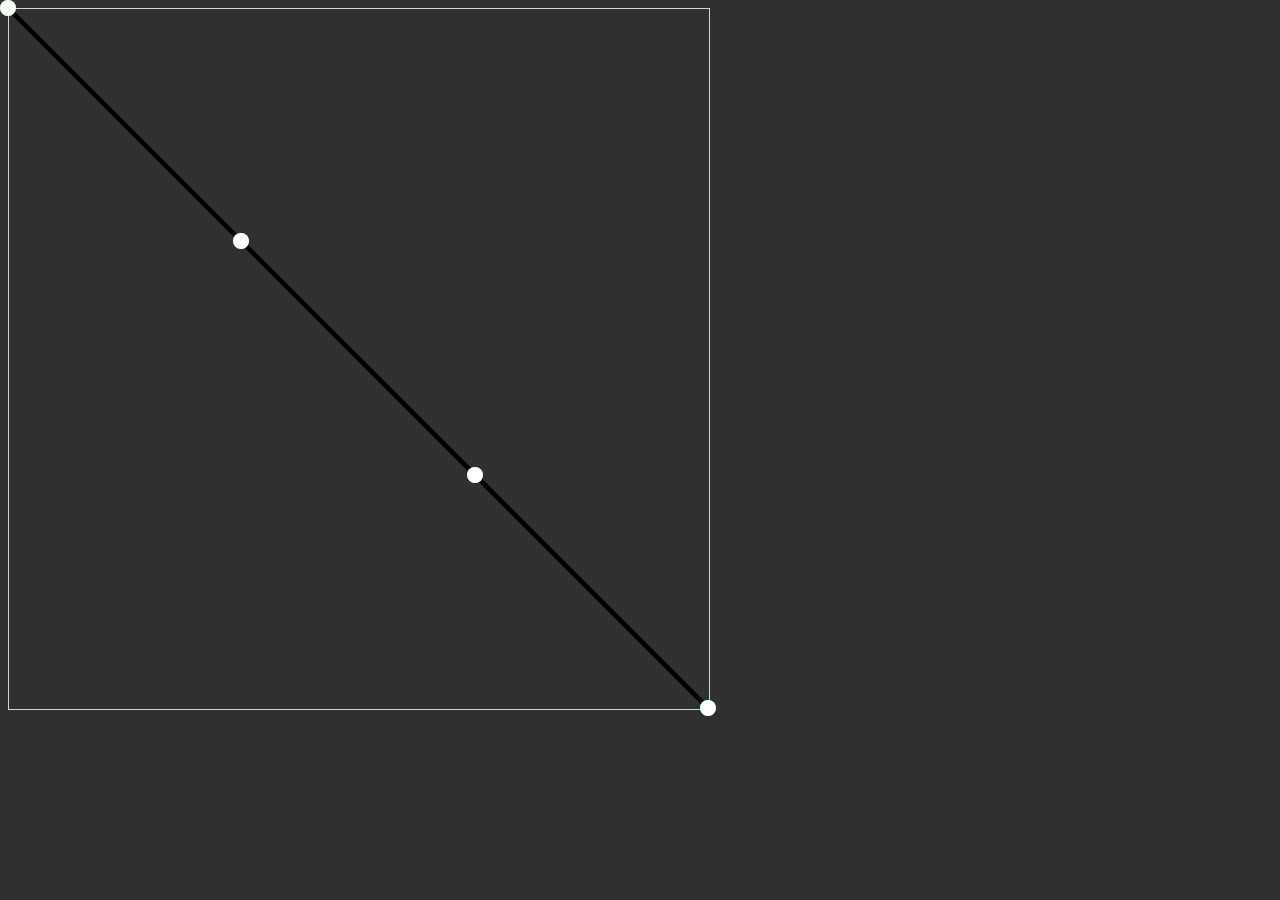
==== creation/index.html @ 95289bf8 "Initial commit" ====
<!DOCTYPE html>

<title>conscriptUán</title>
<meta content="conscriptUán" property="og:title" />
<meta content="An online tool for creating and rendering conscripts." property="og:description" />
<!-- <meta content="https://indigouan.github.io/conscriptUan" property="og:url" /> -->

<html>
	<head>
		<link rel="stylesheet" type="text/css" href="../style.css">
	</head>

	<body>
		<canvas id="myCanvas" width="700" height="700" style="border:1px solid #d3d3d3;">
		Your browser does not support HTML5 canvases.
		</canvas>
	</body>

</html>

<script src="../BezierCurve.js"></script>
<script src="script.js"></script>
---- style.css ----
body {
	background-color: #303030;
	color: #eeeeff
}
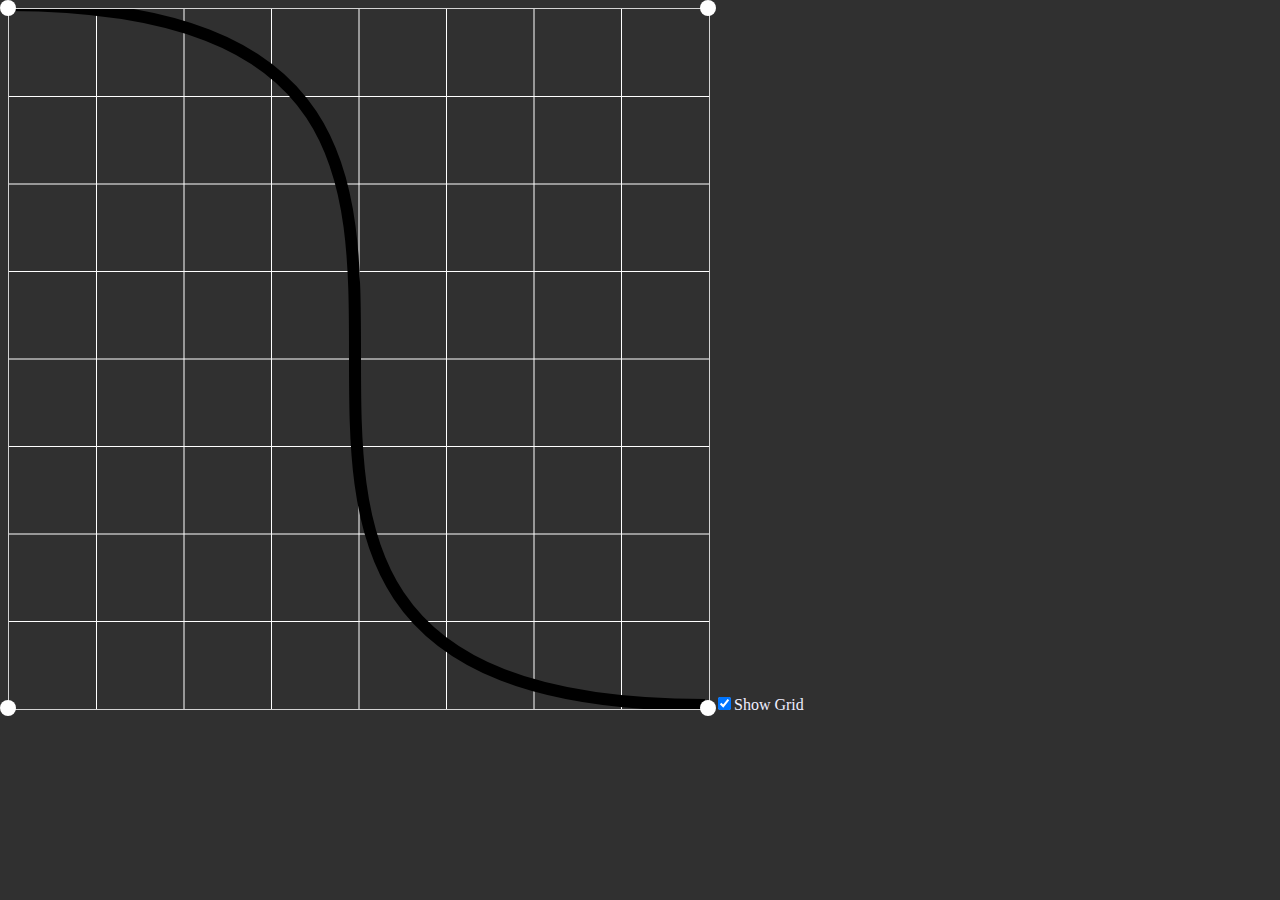
==== commit 614b523d: "added visive grid" ====
--- a/creation/index.html
+++ b/creation/index.html
@@ -12,8 +12,10 @@
 
 	<body>
 		<canvas id="myCanvas" width="700" height="700" style="border:1px solid #d3d3d3;">
-		Your browser does not support HTML5 canvases.
+			Your browser does not support HTML5 canvases.
 		</canvas>
+
+		<input type="checkbox" id="gridCheckbox" checked>Show Grid</input>
 	</body>
 
 </html>
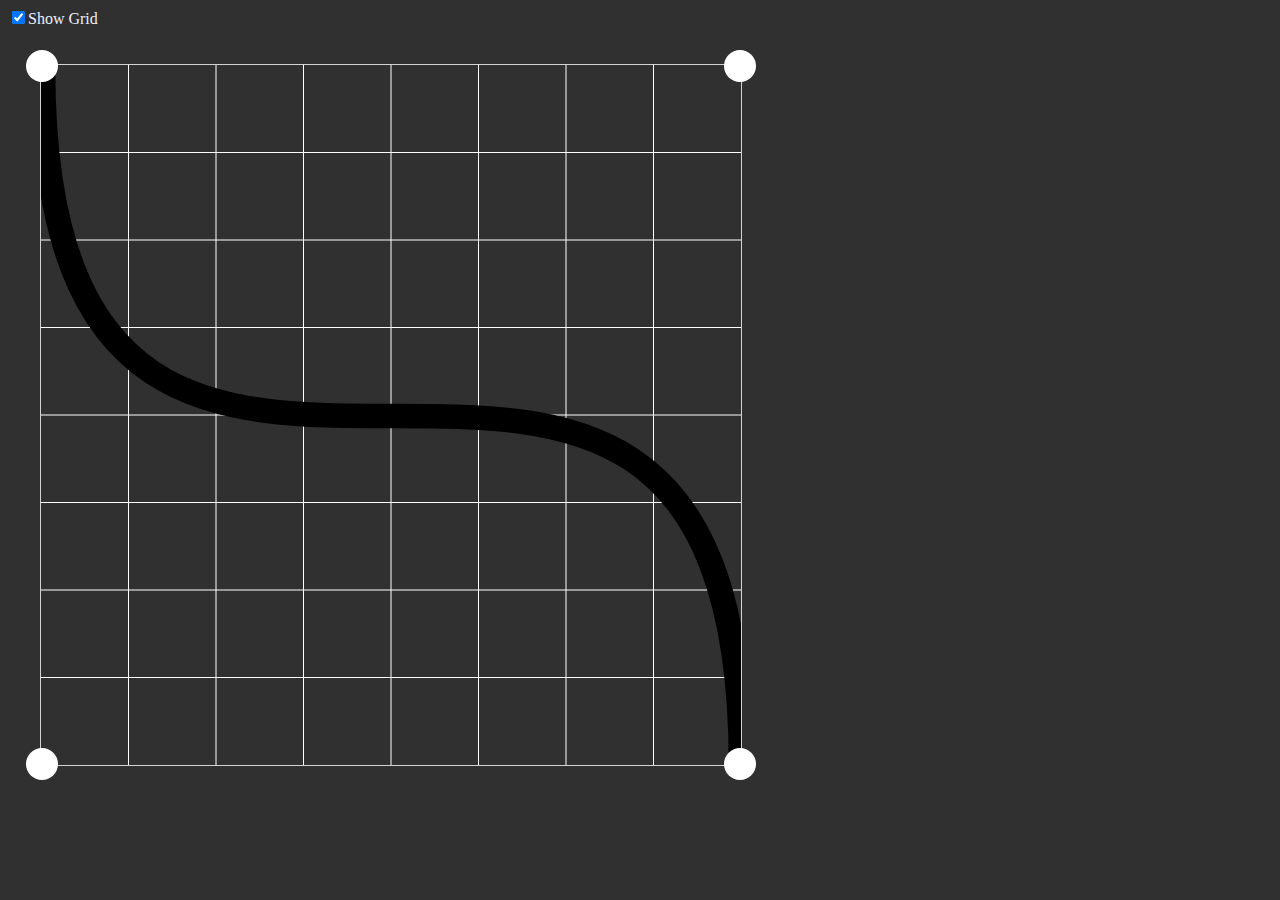
==== commit cf6fffef: "mobile touch" ====
--- a/creation/index.html
+++ b/creation/index.html
@@ -11,11 +11,11 @@
 	</head>
 
 	<body>
-		<canvas id="myCanvas" width="700" height="700" style="border:1px solid #d3d3d3;">
+		<input type="checkbox" id="gridCheckbox" checked>Show Grid</input>
+		<br><br><br>
+		<canvas id="myCanvas" width="700" height="700" style="border:1px solid #d3d3d3; margin-left: 32px;">
 			Your browser does not support HTML5 canvases.
 		</canvas>
-
-		<input type="checkbox" id="gridCheckbox" checked>Show Grid</input>
 	</body>
 
 </html>
